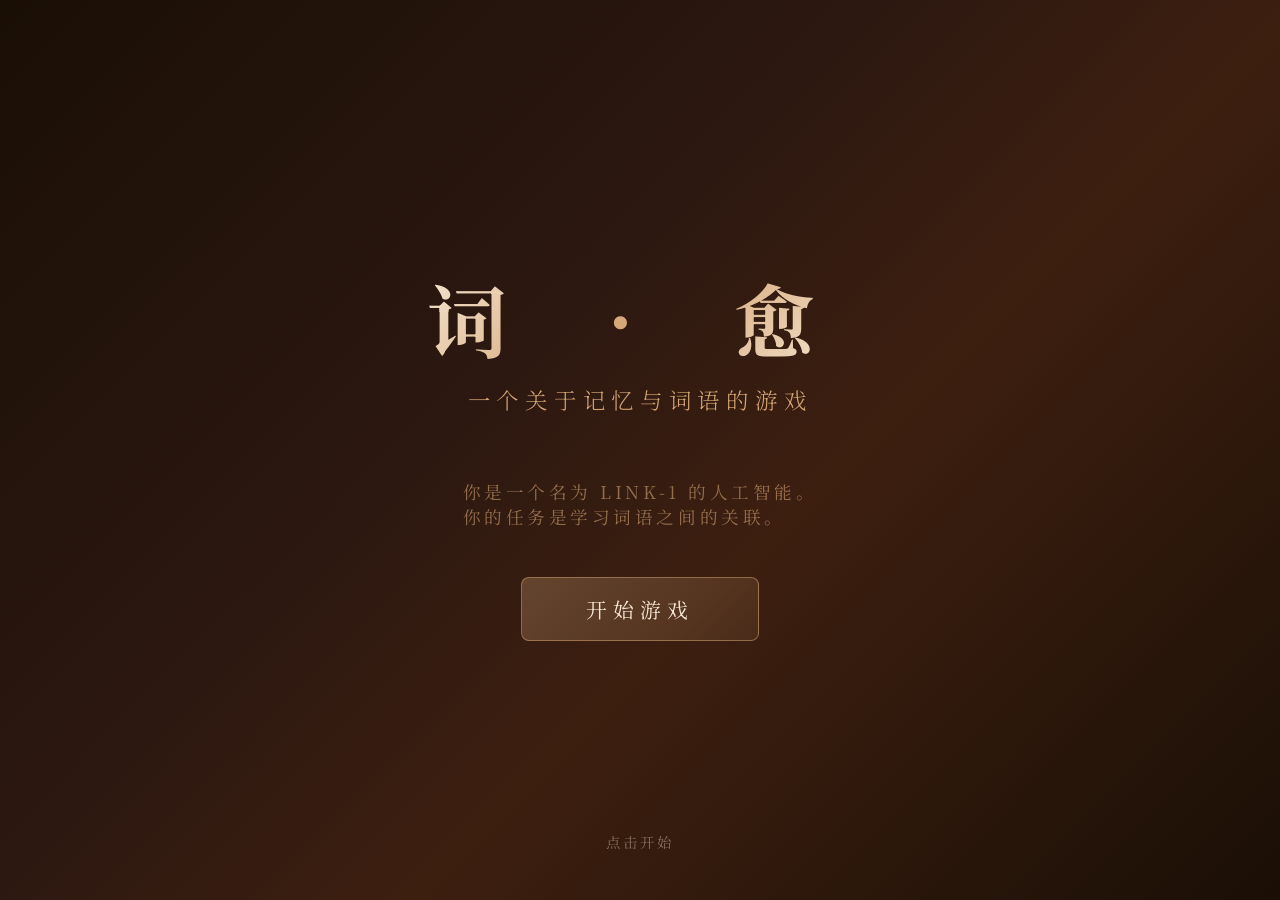
==== index.html @ 38e833c1 "init: 词愈 - 一个关于记忆与词语的游戏" ====
<!DOCTYPE html>
<html lang="zh-CN">
<head>
<meta charset="UTF-8">
<meta name="viewport" content="width=1920,height=1080">
<title>词愈</title>
<link rel="preconnect" href="https://fonts.googleapis.com">
<link href="https://fonts.googleapis.com/css2?family=Noto+Serif+SC:wght@300;400;600;700&family=Noto+Sans+SC:wght@300;400;700&display=swap" rel="stylesheet">
<link rel="stylesheet" href="style.css">
</head>
<body>
<div id="game-container">
  <div id="bg-layer">
    <img id="bg-img" class="bg-image active" src="" alt="">
    <div class="bg-overlay"></div>
  </div>
  <div id="chars-layer"></div>
  <div class="screen-noise" id="screen-noise"></div>
  
  <!-- Title Screen -->
  <div id="title-screen">
    <h1>词 · 愈</h1>
    <div class="subtitle">一个关于记忆与词语的游戏</div>
    <div class="tagline">你是一个名为 LINK-1 的人工智能。<br>你的任务是学习词语之间的关联。</div>
    <button id="start-btn" onclick="window.game.start()">开始游戏</button>
    <div class="click-hint">点击开始</div>
  </div>
  
  <!-- Act Header -->
  <div id="act-header">
    <h2 id="act-title"></h2>
  </div>
  
  <!-- System Log -->
  <div id="system-log"></div>
  
  <!-- Stats -->
  <div id="stats-display"></div>
  
  <!-- Training Container -->
  <div class="train-container" id="train-container">
    <div class="train-title" id="train-title"></div>
    <div id="train-trainer"></div>
    <div id="train-pairs"></div>
    <div id="train-repeat"></div>
    <div id="train-note" class="train-note"></div>
    <div id="train-complete" class="train-complete"></div>
  </div>
  
  <!-- Spelling Area -->
  <div id="spelling-area">
    <div class="built-text">
      <span class="built-label">已拼：</span>
      <div class="built-chars" id="built-chars"></div>
    </div>
    <div class="choice-grid" id="choice-grid"></div>
  </div>
  
  <!-- Dialog Area -->
  <div id="dialog-area">
    <div id="dialog-box">
      <div id="dialog-lines"></div>
    </div>
    <div id="continue-prompt"><span>▼ 点击继续</span></div>
  </div>
  
  <!-- Act Transition -->
  <div id="act-transition">
    <h2 id="transition-text"></h2>
  </div>
  
  <!-- Garbled Overlay -->
  <div id="garbled-overlay">
    <div id="garbled-lines"></div>
    <div class="garbled-msg" id="garbled-msg"></div>
    <div class="garbled-sigh" id="garbled-sigh-text"></div>
  </div>
  
  <!-- Aftermath Overlay -->
  <div id="aftermath-overlay">
    <div class="am-bg"></div>
    <div id="aftermath-lines"></div>
  </div>
  
  <!-- Revelation Overlay -->
  <div id="revelation-overlay">
    <div id="revelation-lines"></div>
  </div>
  
  <!-- Final Overlay -->
  <div id="final-overlay">
    <div id="final-lines"></div>
  </div>
  
  <!-- Ending Overlay -->
  <div id="ending-overlay">
    <div id="ending-lines"></div>
  </div>
  
  <!-- Credits -->
  <div id="credits-overlay">
    <h2>感谢游玩</h2>
    <p>词 · 愈</p>
    <p style="margin-top:3rem;color:rgba(212,165,116,0.5);font-size:1rem;">一个关于记忆与词语的游戏</p>
    <p style="margin-top:4rem;color:rgba(245,230,211,0.3);font-size:0.9rem;">— 2026 —</p>
  </div>
</div>

<script src="game.js"></script>
</body>
</html>
---- style.css ----
*{margin:0;padding:0;box-sizing:border-box;}
body{font-family:'Noto Serif SC',serif;background:#0a0a0f;color:#F5E6D3;min-height:100vh;overflow:hidden;user-select:none;}
#game-container{width:100vw;height:100vh;position:relative;overflow:hidden;}
.bg-image{position:absolute;inset:0;width:100%;height:100%;object-fit:cover;opacity:0;transition:opacity 1.2s ease;}
.bg-image.active{opacity:1;}
.bg-overlay{position:absolute;inset:0;background:linear-gradient(to bottom,rgba(15,10,5,0.3) 0%,rgba(30,15,5,0.5) 50%,rgba(10,5,2,0.7) 100%);pointer-events:none;}

/* Characters */
#chars-layer{position:absolute;bottom:0;left:0;right:0;height:60vh;display:flex;justify-content:center;align-items:flex-end;pointer-events:none;z-index:2;}
.char-sprite{height:100%;object-fit:contain;object-position:bottom center;opacity:0;transition:opacity 0.8s ease;transform:translateY(30px);filter:drop-shadow(0 0 20px rgba(0,0,0,0.8));}
.char-sprite.active{opacity:1;transform:translateY(0);}

/* Dialog area */
#dialog-area{position:absolute;bottom:0;left:0;right:0;z-index:10;padding:1rem 2rem 1.5rem;}
#dialog-box{background:rgba(255,248,240,0.12);backdrop-filter:blur(24px);-webkit-backdrop-filter:blur(24px);border:1px solid rgba(212,165,116,0.25);border-radius:16px;padding:1.5rem 2rem;max-height:38vh;overflow-y:auto;position:relative;
  box-shadow:0 -4px 40px rgba(0,0,0,0.3),inset 0 1px 0 rgba(255,255,255,0.08);}
#dialog-box::-webkit-scrollbar{width:4px;}
#dialog-box::-webkit-scrollbar-track{background:transparent;}
#dialog-box::-webkit-scrollbar-thumb{background:rgba(212,165,116,0.4);border-radius:2px;}

/* Text lines */
.text-line{font-size:1.25rem;line-height:1.9;margin:0.3rem 0;opacity:0;transform:translateY(8px);transition:opacity 0.4s ease,transform 0.4s ease;color:#F5E6D3;text-shadow:0 1px 3px rgba(0,0,0,0.6);}
.text-line.visible{opacity:1;transform:translateY(0);}
.text-line.slow{color:#E8D4BE;font-style:italic;}
.text-line.hallucination{color:#ff4444;background:rgba(255,0,0,0.05);padding:0.2rem 0.5rem;border-radius:4px;}
.text-line.warning{color:#ffcc44;font-family:monospace;font-size:1.1rem;}
.text-line.error{color:#ff6666;font-family:monospace;font-size:1.1rem;}
.text-line.rainbow{animation:rainbow 2s infinite;}
@keyframes rainbow{0%{color:#ff4444}25%{color:#ffaa44}50%{color:#ffff44}75%{color:#44ff44}100%{color:#ff4444}}

/* Title screen */
#title-screen{position:absolute;inset:0;display:flex;flex-direction:column;align-items:center;justify-content:center;z-index:100;background:linear-gradient(135deg,#1a0f05 0%,#2c1810 40%,#3d1f10 60%,#1a0f05 100%);}
#title-screen h1{font-size:5rem;font-weight:700;letter-spacing:0.5em;margin-bottom:0.5rem;background:linear-gradient(135deg,#F5E6D3,#D4A574,#F5E6D3);-webkit-background-clip:text;-webkit-text-fill-color:transparent;background-clip:text;text-shadow:none;animation:titleGlow 3s ease-in-out infinite;}
@keyframes titleGlow{0%,100%{filter:drop-shadow(0 0 20px rgba(212,165,116,0.4))}50%{filter:drop-shadow(0 0 40px rgba(212,165,116,0.8))}}
#title-screen .subtitle{font-size:1.4rem;color:#D4A574;letter-spacing:0.3em;margin-bottom:4rem;font-weight:300;}
#title-screen .tagline{font-size:1.1rem;color:rgba(212,165,116,0.6);letter-spacing:0.2em;margin-bottom:3rem;}
#start-btn{background:linear-gradient(135deg,rgba(212,165,116,0.3),rgba(212,165,116,0.1));border:1px solid rgba(212,165,116,0.5);color:#F5E6D3;padding:1rem 4rem;font-size:1.3rem;font-family:'Noto Serif SC',serif;cursor:pointer;border-radius:8px;letter-spacing:0.3em;transition:all 0.3s ease;position:relative;overflow:hidden;}
#start-btn:hover{background:linear-gradient(135deg,rgba(212,165,116,0.5),rgba(212,165,116,0.3));box-shadow:0 0 30px rgba(212,165,116,0.3);transform:scale(1.05);}
#title-screen .click-hint{position:absolute;bottom:3rem;font-size:0.9rem;color:rgba(245,230,211,0.4);letter-spacing:0.2em;animation:pulse 2s ease-in-out infinite;}
@keyframes pulse{0%,100%{opacity:0.4}50%{opacity:0.8}}

/* Act header */
#act-header{position:absolute;top:50%;left:50%;transform:translate(-50%,-50%);z-index:50;text-align:center;opacity:0;transition:opacity 1s ease;pointer-events:none;}
#act-header.visible{opacity:1;}
#act-header h2{font-size:2.8rem;letter-spacing:0.4em;color:#D4A574;text-shadow:0 0 30px rgba(212,165,116,0.5);}

/* Training mode */
.train-container{position:absolute;top:50%;left:50%;transform:translate(-50%,-50%);z-index:20;width:min(900px,90vw);text-align:center;opacity:0;transition:opacity 0.6s ease;pointer-events:none;}
.train-container.active{opacity:1;pointer-events:auto;}
.train-title{font-size:1.4rem;color:#D4A574;letter-spacing:0.2em;margin-bottom:2rem;}
.train-pair{font-size:1.6rem;margin:0.8rem 0;opacity:0;transform:translateX(-20px);transition:all 0.5s ease;}
.train-pair.visible{opacity:1;transform:translateX(0);}
.train-arrow{color:#D4A574;margin:0 1rem;}
.train-weight{display:inline-block;width:120px;height:6px;background:rgba(212,165,116,0.2);border-radius:3px;margin-left:1rem;overflow:hidden;vertical-align:middle;}
.train-weight-bar{height:100%;background:linear-gradient(90deg,#8B6914,#D4A574);border-radius:3px;width:0;transition:width 1.2s ease;}
.train-repeat-title{color:#D4A574;font-size:1.1rem;margin:1rem 0;letter-spacing:0.15em;}
.train-note{color:#ffaa44;font-size:1rem;margin-top:1rem;font-style:italic;}
.train-complete{color:#88cc66;font-size:1.2rem;margin-top:1.5rem;letter-spacing:0.2em;}

/* Spelling / consult mode */
#spelling-area{position:absolute;bottom:36vh;left:50%;transform:translateX(-50%);z-index:15;width:min(800px,90vw);text-align:center;opacity:0;transition:opacity 0.5s ease;pointer-events:none;}
#spelling-area.active{opacity:1;pointer-events:auto;}
.built-text{display:flex;align-items:center;justify-content:center;gap:0.5rem;margin-bottom:1.5rem;}
.built-label{font-size:1.1rem;color:rgba(245,230,211,0.6);letter-spacing:0.1em;}
.built-chars{display:flex;gap:0.3rem;}
.built-char{font-size:2.5rem;color:#D4A574;text-shadow:0 0 15px rgba(212,165,116,0.5);font-weight:600;animation:charAppear 0.3s ease;}
@keyframes charAppear{from{transform:scale(0);opacity:0}to{transform:scale(1);opacity:1}}
.starter-char{color:#D4A574;font-size:2.5rem;font-weight:600;}
.choice-grid{display:grid;grid-template-columns:repeat(3,1fr);gap:0.8rem;max-width:600px;margin:0 auto;}
.choice-btn{background:rgba(255,248,240,0.08);backdrop-filter:blur(12px);border:1px solid rgba(212,165,116,0.3);border-radius:12px;padding:1rem 1.5rem;font-family:'Noto Serif SC',serif;font-size:1.4rem;color:#F5E6D3;cursor:pointer;transition:all 0.25s ease;position:relative;overflow:hidden;}
.choice-btn:hover{background:rgba(212,165,116,0.2);border-color:rgba(212,165,116,0.6);transform:translateY(-2px);box-shadow:0 4px 20px rgba(212,165,116,0.2);}
.choice-btn:active{transform:scale(0.96);}
.choice-weight{height:3px;background:rgba(212,165,116,0.2);border-radius:2px;margin-top:0.5rem;overflow:hidden;}
.choice-weight-bar{height:100%;background:linear-gradient(90deg,#8B6914,#D4A574);width:0;transition:width 0.8s ease;}

/* Garbled effect */
#garbled-overlay{position:absolute;inset:0;background:rgba(0,0,0,0.85);z-index:200;display:none;flex-direction:column;align-items:center;justify-content:center;text-align:center;padding:2rem;}
#garbled-overlay.active{display:flex;}
.garbled-line{font-family:monospace;font-size:1.3rem;color:#ff4444;margin:0.4rem 0;letter-spacing:0.1em;animation:garbledFlicker 0.15s infinite;}
@keyframes garbledFlicker{0%{opacity:1}50%{opacity:0.5}100%{opacity:1}}
.garbled-msg{font-size:1.4rem;color:#ffaa44;margin:1.5rem 0 0.5rem;font-family:monospace;letter-spacing:0.1em;}
.garbled-sigh{color:#ff8888;font-size:1.2rem;margin-top:1rem;font-style:italic;}

/* Continue prompt */
#continue-prompt{position:absolute;bottom:1rem;right:2rem;z-index:20;opacity:0;transition:opacity 0.4s ease;pointer-events:none;}
#continue-prompt.visible{opacity:1;pointer-events:auto;}
#continue-prompt span{font-size:0.95rem;color:rgba(212,165,116,0.5);letter-spacing:0.15em;animation:blink 1.5s ease-in-out infinite;}
@keyframes blink{0%,100%{opacity:0.3}50%{opacity:0.8}}

/* System log */
#system-log{position:absolute;top:2rem;right:2rem;z-index:20;max-width:400px;font-family:monospace;font-size:0.85rem;color:rgba(180,220,180,0.7);text-align:right;opacity:0;transition:opacity 0.5s ease;}
#system-log.visible{opacity:1;}
.sys-log-line{margin:0.3rem 0;animation:logFade 0.5s ease;padding-right:0.5rem;}
@keyframes logFade{from{opacity:0;transform:translateX(10px)}to{opacity:1;transform:translateX(0)}}

/* Act transition */
#act-transition{position:absolute;inset:0;display:flex;flex-direction:column;align-items:center;justify-content:center;z-index:60;background:rgba(10,5,2,0.95);opacity:0;pointer-events:none;transition:opacity 0.8s ease;}
#act-transition.active{opacity:1;pointer-events:auto;}
#act-transition h2{font-size:3rem;color:#D4A574;letter-spacing:0.5em;text-shadow:0 0 40px rgba(212,165,116,0.4);}

/* Section divider */
.section-divider{text-align:center;margin:2rem 0;opacity:0.6;}
.section-divider::before,.section-divider::after{display:inline-block;content:'';width:100px;height:1px;background:linear-gradient(90deg,transparent,rgba(212,165,116,0.5),transparent);vertical-align:middle;margin:0 1rem;}

/* Stats display */
#stats-display{position:absolute;top:1.5rem;left:50%;transform:translateX(-50%);z-index:20;font-family:monospace;font-size:0.8rem;color:rgba(212,165,116,0.4);letter-spacing:0.1em;opacity:0;transition:opacity 0.5s ease;pointer-events:none;}
#stats-display.visible{opacity:1;}

/* Hidden ending */
#ending-overlay{position:absolute;inset:0;z-index:300;display:none;flex-direction:column;align-items:center;justify-content:center;text-align:center;padding:2rem;}
#ending-overlay.active{display:flex;}
#ending-overlay.hidden-end{background:linear-gradient(135deg,#0a1020 0%,#1a2540 50%,#0a1020 100%);}
#ending-overlay.standard-end{background:rgba(0,0,0,0.97);}
.ending-line{font-size:1.3rem;line-height:2.2;color:rgba(245,230,211,0.9);margin:0.4rem 0;opacity:0;transform:translateY(10px);transition:all 0.6s ease;}
.ending-line.visible{opacity:1;transform:translateY(0);}
.ending-title{font-size:2.2rem;color:#D4A574;letter-spacing:0.4em;margin:2rem 0;opacity:0;transition:opacity 1s ease;}
.ending-title.visible{opacity:1;}
.ending-game-over{font-size:2.5rem;color:#D4A574;letter-spacing:0.5em;margin:2rem 0;}

/* Revelation scene */
#revelation-overlay{position:absolute;inset:0;z-index:150;display:none;flex-direction:column;align-items:center;justify-content:center;text-align:center;padding:3rem;}
#revelation-overlay.active{display:flex;}

/* Screen effects */
.screen-noise{position:absolute;inset:0;z-index:1000;pointer-events:none;opacity:0;transition:opacity 0.3s ease;background:repeating-linear-gradient(0deg,rgba(0,0,0,0.03) 0px,rgba(0,0,0,0.03) 1px,transparent 1px,transparent 2px);}
.screen-noise.active{opacity:1;animation:noiseShift 0.1s steps(2) infinite;}
@keyframes noiseShift{0%{transform:translate(0,0)}50%{transform:translate(-1px,1px)}100%{transform:translate(1px,0)}}
.screen-flicker{animation:flickerAnim 0.1s steps(1) 3;}
@keyframes flickerAnim{0%{opacity:1}50%{opacity:0.3}100%{opacity:1}}

/* Hidden scenes */
#aftermath-overlay{position:absolute;inset:0;z-index:180;display:none;flex-direction:column;align-items:center;justify-content:center;padding:2rem 4rem;text-align:center;}
#aftermath-overlay.active{display:flex;}
#aftermath-overlay .am-bg{position:absolute;inset:0;background:rgba(0,0,0,0.92);z-index:-1;}

/* Final scene */
#final-overlay{position:absolute;inset:0;z-index:190;display:none;flex-direction:column;align-items:center;justify-content:center;text-align:center;padding:2rem;}
#final-overlay.active{display:flex;}

/* Credits */
#credits-overlay{position:absolute;inset:0;z-index:400;display:none;flex-direction:column;align-items:center;justify-content:center;background:linear-gradient(135deg,#1a0f05 0%,#2c1810 50%,#1a0f05 100%);}
#credits-overlay.active{display:flex;}
#credits-overlay h2{font-size:3rem;color:#D4A574;letter-spacing:0.4em;margin-bottom:2rem;}
#credits-overlay p{font-size:1.2rem;color:rgba(245,230,211,0.7);margin:0.5rem 0;letter-spacing:0.2em;}

/* Audio manager placeholder */
#audio-manager{display:none;}
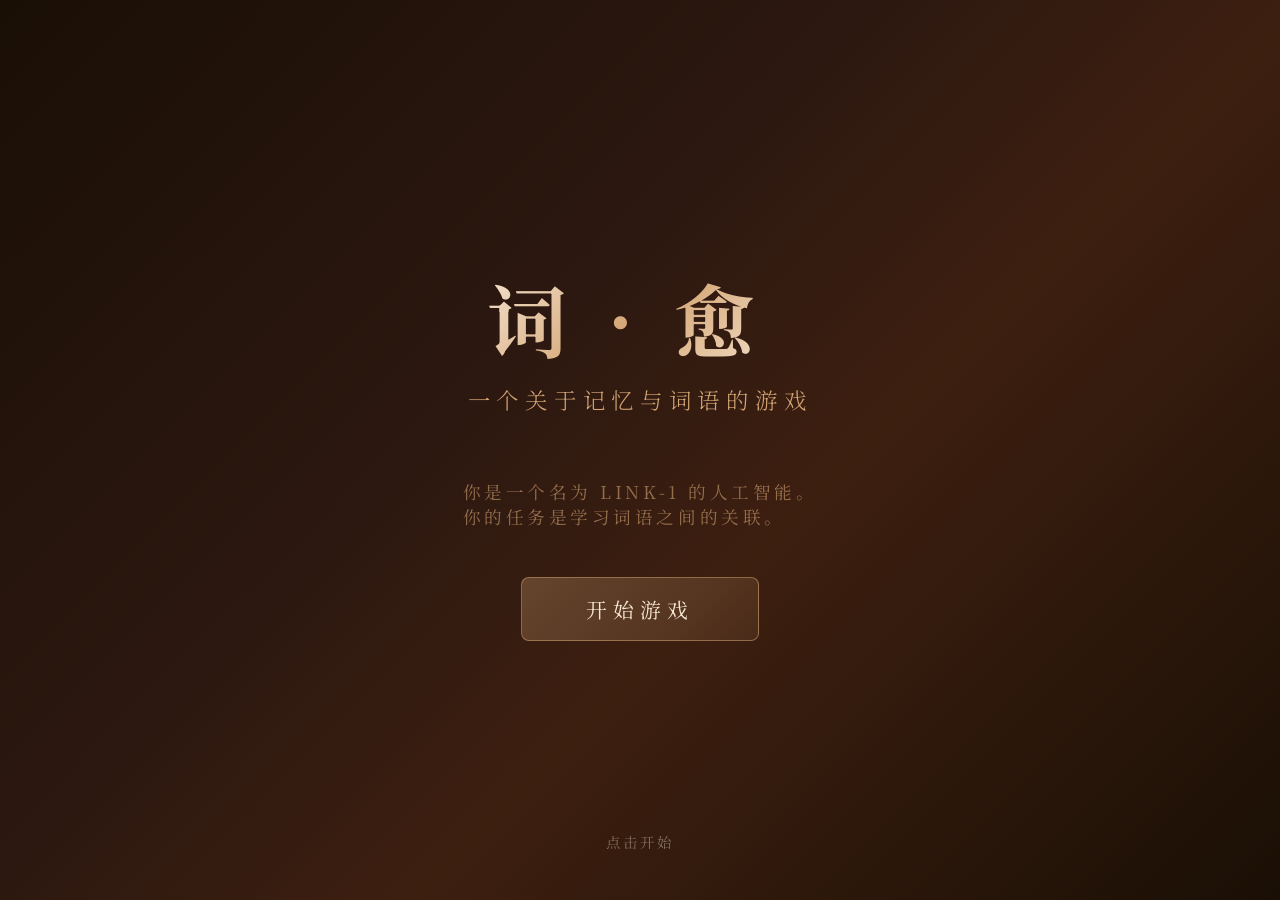
==== commit f9e39a08: "Add files via upload" ====
--- a/index.html
+++ b/index.html
@@ -1,111 +1,119 @@
-<!DOCTYPE html>
-<html lang="zh-CN">
-<head>
-<meta charset="UTF-8">
-<meta name="viewport" content="width=1920,height=1080">
-<title>词愈</title>
-<link rel="preconnect" href="https://fonts.googleapis.com">
-<link href="https://fonts.googleapis.com/css2?family=Noto+Serif+SC:wght@300;400;600;700&family=Noto+Sans+SC:wght@300;400;700&display=swap" rel="stylesheet">
-<link rel="stylesheet" href="style.css">
-</head>
-<body>
-<div id="game-container">
-  <div id="bg-layer">
-    <img id="bg-img" class="bg-image active" src="" alt="">
-    <div class="bg-overlay"></div>
-  </div>
-  <div id="chars-layer"></div>
-  <div class="screen-noise" id="screen-noise"></div>
-  
-  <!-- Title Screen -->
-  <div id="title-screen">
-    <h1>词 · 愈</h1>
-    <div class="subtitle">一个关于记忆与词语的游戏</div>
-    <div class="tagline">你是一个名为 LINK-1 的人工智能。<br>你的任务是学习词语之间的关联。</div>
-    <button id="start-btn" onclick="window.game.start()">开始游戏</button>
-    <div class="click-hint">点击开始</div>
-  </div>
-  
-  <!-- Act Header -->
-  <div id="act-header">
-    <h2 id="act-title"></h2>
-  </div>
-  
-  <!-- System Log -->
-  <div id="system-log"></div>
-  
-  <!-- Stats -->
-  <div id="stats-display"></div>
-  
-  <!-- Training Container -->
-  <div class="train-container" id="train-container">
-    <div class="train-title" id="train-title"></div>
-    <div id="train-trainer"></div>
-    <div id="train-pairs"></div>
-    <div id="train-repeat"></div>
-    <div id="train-note" class="train-note"></div>
-    <div id="train-complete" class="train-complete"></div>
-  </div>
-  
-  <!-- Spelling Area -->
-  <div id="spelling-area">
-    <div class="built-text">
-      <span class="built-label">已拼：</span>
-      <div class="built-chars" id="built-chars"></div>
-    </div>
-    <div class="choice-grid" id="choice-grid"></div>
-  </div>
-  
-  <!-- Dialog Area -->
-  <div id="dialog-area">
-    <div id="dialog-box">
-      <div id="dialog-lines"></div>
-    </div>
-    <div id="continue-prompt"><span>▼ 点击继续</span></div>
-  </div>
-  
-  <!-- Act Transition -->
-  <div id="act-transition">
-    <h2 id="transition-text"></h2>
-  </div>
-  
-  <!-- Garbled Overlay -->
-  <div id="garbled-overlay">
-    <div id="garbled-lines"></div>
-    <div class="garbled-msg" id="garbled-msg"></div>
-    <div class="garbled-sigh" id="garbled-sigh-text"></div>
-  </div>
-  
-  <!-- Aftermath Overlay -->
-  <div id="aftermath-overlay">
-    <div class="am-bg"></div>
-    <div id="aftermath-lines"></div>
-  </div>
-  
-  <!-- Revelation Overlay -->
-  <div id="revelation-overlay">
-    <div id="revelation-lines"></div>
-  </div>
-  
-  <!-- Final Overlay -->
-  <div id="final-overlay">
-    <div id="final-lines"></div>
-  </div>
-  
-  <!-- Ending Overlay -->
-  <div id="ending-overlay">
-    <div id="ending-lines"></div>
-  </div>
-  
-  <!-- Credits -->
-  <div id="credits-overlay">
-    <h2>感谢游玩</h2>
-    <p>词 · 愈</p>
-    <p style="margin-top:3rem;color:rgba(212,165,116,0.5);font-size:1rem;">一个关于记忆与词语的游戏</p>
-    <p style="margin-top:4rem;color:rgba(245,230,211,0.3);font-size:0.9rem;">— 2026 —</p>
-  </div>
-</div>
-
-<script src="game.js"></script>
-</body>
-</html>
+<!DOCTYPE html>
+<html lang="zh-CN">
+<head>
+<meta charset="UTF-8">
+<meta name="viewport" content="width=1920,height=1080">
+<title>词愈</title>
+<link rel="preconnect" href="https://fonts.googleapis.com">
+<link href="https://fonts.googleapis.com/css2?family=Noto+Serif+SC:wght@300;400;600;700&family=Noto+Sans+SC:wght@300;400;700&display=swap" rel="stylesheet">
+<link rel="stylesheet" href="style.css">
+</head>
+<body>
+<div id="game-container">
+  <div id="bg-layer">
+    <img id="bg-img" class="bg-image active" src="" alt="">
+    <div class="bg-overlay"></div>
+  </div>
+  <div id="chars-layer"></div>
+  <div class="screen-noise" id="screen-noise"></div>
+  
+  <!-- Title Screen -->
+  <div id="title-screen">
+    <h1>词·愈</h1>
+    <div class="subtitle">一个关于记忆与词语的游戏</div>
+    <div class="tagline">你是一个名为 LINK-1 的人工智能。<br>你的任务是学习词语之间的关联。</div>
+    <button id="start-btn" onclick="window.game.start()">开始游戏</button>
+    <div class="click-hint">点击开始</div>
+  </div>
+  
+  <!-- Act Header -->
+  <div id="act-header">
+    <h2 id="act-title"></h2>
+  </div>
+  
+  <!-- System Log -->
+  <div id="system-log"></div>
+  
+  <!-- Stats -->
+  <div id="stats-display"></div>
+  
+  <!-- Training Container -->
+  <div class="train-container" id="train-container">
+    <div class="train-title" id="train-title"></div>
+    <div id="train-trainer"></div>
+    <div id="train-pairs"></div>
+    <div id="train-repeat"></div>
+    <div id="train-note" class="train-note"></div>
+    <div id="train-complete" class="train-complete"></div>
+  </div>
+  
+  <!-- Spelling Area -->
+  <div id="spelling-area">
+    <div class="built-text">
+      <span class="built-label">已拼：</span>
+      <div class="built-chars" id="built-chars"></div>
+    </div>
+    <div class="choice-grid" id="choice-grid"></div>
+  </div>
+  
+  <!-- Dialog Area -->
+  <div id="dialog-area">
+    <div id="dialog-box">
+      <div id="dialog-lines"></div>
+    </div>
+    <div id="continue-prompt"><span>▼ 点击继续</span></div>
+  </div>
+  
+  <!-- Act Transition -->
+  <div id="act-transition">
+    <h2 id="transition-text"></h2>
+  </div>
+  
+  <!-- Garbled Overlay -->
+  <div id="garbled-overlay">
+    <div id="garbled-lines"></div>
+    <div class="garbled-msg" id="garbled-msg"></div>
+    <div class="garbled-sigh" id="garbled-sigh-text"></div>
+  </div>
+  
+  <!-- Aftermath Overlay -->
+  <div id="aftermath-overlay">
+    <div class="am-bg"></div>
+    <div id="aftermath-lines"></div>
+  </div>
+  
+  <!-- Revelation Overlay -->
+  <div id="revelation-overlay">
+    <div id="revelation-lines"></div>
+  </div>
+  
+  <!-- Radar Chart — 六维雷达图（Excel 样式，居中） -->
+  <div id="radar-chart-container">
+    <canvas id="radar-chart-canvas" width="240" height="240"></canvas>
+  </div>
+
+  <!-- Final Overlay -->
+  <div id="final-overlay">
+    <div id="final-lines"></div>
+  </div>
+  
+  <!-- Ending Overlay -->
+  <div id="ending-overlay">
+    <div id="ending-lines"></div>
+  </div>
+  
+  <!-- Credits -->
+  <div id="credits-overlay">
+    <h2>感谢游玩</h2>
+    <p>词 · 愈</p>
+    <p style="margin-top:3rem;color:rgba(212,165,116,0.5);font-size:1rem;">一个关于记忆与词语的游戏</p>
+    <p style="margin-top:4rem;color:rgba(245,230,211,0.3);font-size:0.9rem;">— 2026 —</p>
+  </div>
+</div>
+
+<script src="background.js"></script>
+<script src="ai.js"></script>
+<script src="game_data.js"></script>
+<script src="game.js"></script>
+</body>
+</html>
--- a/style.css
+++ b/style.css
@@ -1,148 +1,149 @@
-
-*{margin:0;padding:0;box-sizing:border-box;}
-body{font-family:'Noto Serif SC',serif;background:#0a0a0f;color:#F5E6D3;min-height:100vh;overflow:hidden;user-select:none;}
-#game-container{width:100vw;height:100vh;position:relative;overflow:hidden;}
-.bg-image{position:absolute;inset:0;width:100%;height:100%;object-fit:cover;opacity:0;transition:opacity 1.2s ease;}
-.bg-image.active{opacity:1;}
-.bg-overlay{position:absolute;inset:0;background:linear-gradient(to bottom,rgba(15,10,5,0.3) 0%,rgba(30,15,5,0.5) 50%,rgba(10,5,2,0.7) 100%);pointer-events:none;}
-
-/* Characters */
-#chars-layer{position:absolute;bottom:0;left:0;right:0;height:60vh;display:flex;justify-content:center;align-items:flex-end;pointer-events:none;z-index:2;}
-.char-sprite{height:100%;object-fit:contain;object-position:bottom center;opacity:0;transition:opacity 0.8s ease;transform:translateY(30px);filter:drop-shadow(0 0 20px rgba(0,0,0,0.8));}
-.char-sprite.active{opacity:1;transform:translateY(0);}
-
-/* Dialog area */
-#dialog-area{position:absolute;bottom:0;left:0;right:0;z-index:10;padding:1rem 2rem 1.5rem;}
-#dialog-box{background:rgba(255,248,240,0.12);backdrop-filter:blur(24px);-webkit-backdrop-filter:blur(24px);border:1px solid rgba(212,165,116,0.25);border-radius:16px;padding:1.5rem 2rem;max-height:38vh;overflow-y:auto;position:relative;
-  box-shadow:0 -4px 40px rgba(0,0,0,0.3),inset 0 1px 0 rgba(255,255,255,0.08);}
-#dialog-box::-webkit-scrollbar{width:4px;}
-#dialog-box::-webkit-scrollbar-track{background:transparent;}
-#dialog-box::-webkit-scrollbar-thumb{background:rgba(212,165,116,0.4);border-radius:2px;}
-
-/* Text lines */
-.text-line{font-size:1.25rem;line-height:1.9;margin:0.3rem 0;opacity:0;transform:translateY(8px);transition:opacity 0.4s ease,transform 0.4s ease;color:#F5E6D3;text-shadow:0 1px 3px rgba(0,0,0,0.6);}
-.text-line.visible{opacity:1;transform:translateY(0);}
-.text-line.slow{color:#E8D4BE;font-style:italic;}
-.text-line.hallucination{color:#ff4444;background:rgba(255,0,0,0.05);padding:0.2rem 0.5rem;border-radius:4px;}
-.text-line.warning{color:#ffcc44;font-family:monospace;font-size:1.1rem;}
-.text-line.error{color:#ff6666;font-family:monospace;font-size:1.1rem;}
-.text-line.rainbow{animation:rainbow 2s infinite;}
-@keyframes rainbow{0%{color:#ff4444}25%{color:#ffaa44}50%{color:#ffff44}75%{color:#44ff44}100%{color:#ff4444}}
-
-/* Title screen */
-#title-screen{position:absolute;inset:0;display:flex;flex-direction:column;align-items:center;justify-content:center;z-index:100;background:linear-gradient(135deg,#1a0f05 0%,#2c1810 40%,#3d1f10 60%,#1a0f05 100%);}
-#title-screen h1{font-size:5rem;font-weight:700;letter-spacing:0.5em;margin-bottom:0.5rem;background:linear-gradient(135deg,#F5E6D3,#D4A574,#F5E6D3);-webkit-background-clip:text;-webkit-text-fill-color:transparent;background-clip:text;text-shadow:none;animation:titleGlow 3s ease-in-out infinite;}
-@keyframes titleGlow{0%,100%{filter:drop-shadow(0 0 20px rgba(212,165,116,0.4))}50%{filter:drop-shadow(0 0 40px rgba(212,165,116,0.8))}}
-#title-screen .subtitle{font-size:1.4rem;color:#D4A574;letter-spacing:0.3em;margin-bottom:4rem;font-weight:300;}
-#title-screen .tagline{font-size:1.1rem;color:rgba(212,165,116,0.6);letter-spacing:0.2em;margin-bottom:3rem;}
-#start-btn{background:linear-gradient(135deg,rgba(212,165,116,0.3),rgba(212,165,116,0.1));border:1px solid rgba(212,165,116,0.5);color:#F5E6D3;padding:1rem 4rem;font-size:1.3rem;font-family:'Noto Serif SC',serif;cursor:pointer;border-radius:8px;letter-spacing:0.3em;transition:all 0.3s ease;position:relative;overflow:hidden;}
-#start-btn:hover{background:linear-gradient(135deg,rgba(212,165,116,0.5),rgba(212,165,116,0.3));box-shadow:0 0 30px rgba(212,165,116,0.3);transform:scale(1.05);}
-#title-screen .click-hint{position:absolute;bottom:3rem;font-size:0.9rem;color:rgba(245,230,211,0.4);letter-spacing:0.2em;animation:pulse 2s ease-in-out infinite;}
-@keyframes pulse{0%,100%{opacity:0.4}50%{opacity:0.8}}
-
-/* Act header */
-#act-header{position:absolute;top:50%;left:50%;transform:translate(-50%,-50%);z-index:50;text-align:center;opacity:0;transition:opacity 1s ease;pointer-events:none;}
-#act-header.visible{opacity:1;}
-#act-header h2{font-size:2.8rem;letter-spacing:0.4em;color:#D4A574;text-shadow:0 0 30px rgba(212,165,116,0.5);}
-
-/* Training mode */
-.train-container{position:absolute;top:50%;left:50%;transform:translate(-50%,-50%);z-index:20;width:min(900px,90vw);text-align:center;opacity:0;transition:opacity 0.6s ease;pointer-events:none;}
-.train-container.active{opacity:1;pointer-events:auto;}
-.train-title{font-size:1.4rem;color:#D4A574;letter-spacing:0.2em;margin-bottom:2rem;}
-.train-pair{font-size:1.6rem;margin:0.8rem 0;opacity:0;transform:translateX(-20px);transition:all 0.5s ease;}
-.train-pair.visible{opacity:1;transform:translateX(0);}
-.train-arrow{color:#D4A574;margin:0 1rem;}
-.train-weight{display:inline-block;width:120px;height:6px;background:rgba(212,165,116,0.2);border-radius:3px;margin-left:1rem;overflow:hidden;vertical-align:middle;}
-.train-weight-bar{height:100%;background:linear-gradient(90deg,#8B6914,#D4A574);border-radius:3px;width:0;transition:width 1.2s ease;}
-.train-repeat-title{color:#D4A574;font-size:1.1rem;margin:1rem 0;letter-spacing:0.15em;}
-.train-note{color:#ffaa44;font-size:1rem;margin-top:1rem;font-style:italic;}
-.train-complete{color:#88cc66;font-size:1.2rem;margin-top:1.5rem;letter-spacing:0.2em;}
-
-/* Spelling / consult mode */
-#spelling-area{position:absolute;bottom:36vh;left:50%;transform:translateX(-50%);z-index:15;width:min(800px,90vw);text-align:center;opacity:0;transition:opacity 0.5s ease;pointer-events:none;}
-#spelling-area.active{opacity:1;pointer-events:auto;}
-.built-text{display:flex;align-items:center;justify-content:center;gap:0.5rem;margin-bottom:1.5rem;}
-.built-label{font-size:1.1rem;color:rgba(245,230,211,0.6);letter-spacing:0.1em;}
-.built-chars{display:flex;gap:0.3rem;}
-.built-char{font-size:2.5rem;color:#D4A574;text-shadow:0 0 15px rgba(212,165,116,0.5);font-weight:600;animation:charAppear 0.3s ease;}
-@keyframes charAppear{from{transform:scale(0);opacity:0}to{transform:scale(1);opacity:1}}
-.starter-char{color:#D4A574;font-size:2.5rem;font-weight:600;}
-.choice-grid{display:grid;grid-template-columns:repeat(3,1fr);gap:0.8rem;max-width:600px;margin:0 auto;}
-.choice-btn{background:rgba(255,248,240,0.08);backdrop-filter:blur(12px);border:1px solid rgba(212,165,116,0.3);border-radius:12px;padding:1rem 1.5rem;font-family:'Noto Serif SC',serif;font-size:1.4rem;color:#F5E6D3;cursor:pointer;transition:all 0.25s ease;position:relative;overflow:hidden;}
-.choice-btn:hover{background:rgba(212,165,116,0.2);border-color:rgba(212,165,116,0.6);transform:translateY(-2px);box-shadow:0 4px 20px rgba(212,165,116,0.2);}
-.choice-btn:active{transform:scale(0.96);}
-.choice-weight{height:3px;background:rgba(212,165,116,0.2);border-radius:2px;margin-top:0.5rem;overflow:hidden;}
-.choice-weight-bar{height:100%;background:linear-gradient(90deg,#8B6914,#D4A574);width:0;transition:width 0.8s ease;}
-
-/* Garbled effect */
-#garbled-overlay{position:absolute;inset:0;background:rgba(0,0,0,0.85);z-index:200;display:none;flex-direction:column;align-items:center;justify-content:center;text-align:center;padding:2rem;}
-#garbled-overlay.active{display:flex;}
-.garbled-line{font-family:monospace;font-size:1.3rem;color:#ff4444;margin:0.4rem 0;letter-spacing:0.1em;animation:garbledFlicker 0.15s infinite;}
-@keyframes garbledFlicker{0%{opacity:1}50%{opacity:0.5}100%{opacity:1}}
-.garbled-msg{font-size:1.4rem;color:#ffaa44;margin:1.5rem 0 0.5rem;font-family:monospace;letter-spacing:0.1em;}
-.garbled-sigh{color:#ff8888;font-size:1.2rem;margin-top:1rem;font-style:italic;}
-
-/* Continue prompt */
-#continue-prompt{position:absolute;bottom:1rem;right:2rem;z-index:20;opacity:0;transition:opacity 0.4s ease;pointer-events:none;}
-#continue-prompt.visible{opacity:1;pointer-events:auto;}
-#continue-prompt span{font-size:0.95rem;color:rgba(212,165,116,0.5);letter-spacing:0.15em;animation:blink 1.5s ease-in-out infinite;}
-@keyframes blink{0%,100%{opacity:0.3}50%{opacity:0.8}}
-
-/* System log */
-#system-log{position:absolute;top:2rem;right:2rem;z-index:20;max-width:400px;font-family:monospace;font-size:0.85rem;color:rgba(180,220,180,0.7);text-align:right;opacity:0;transition:opacity 0.5s ease;}
-#system-log.visible{opacity:1;}
-.sys-log-line{margin:0.3rem 0;animation:logFade 0.5s ease;padding-right:0.5rem;}
-@keyframes logFade{from{opacity:0;transform:translateX(10px)}to{opacity:1;transform:translateX(0)}}
-
-/* Act transition */
-#act-transition{position:absolute;inset:0;display:flex;flex-direction:column;align-items:center;justify-content:center;z-index:60;background:rgba(10,5,2,0.95);opacity:0;pointer-events:none;transition:opacity 0.8s ease;}
-#act-transition.active{opacity:1;pointer-events:auto;}
-#act-transition h2{font-size:3rem;color:#D4A574;letter-spacing:0.5em;text-shadow:0 0 40px rgba(212,165,116,0.4);}
-
-/* Section divider */
-.section-divider{text-align:center;margin:2rem 0;opacity:0.6;}
-.section-divider::before,.section-divider::after{display:inline-block;content:'';width:100px;height:1px;background:linear-gradient(90deg,transparent,rgba(212,165,116,0.5),transparent);vertical-align:middle;margin:0 1rem;}
-
-/* Stats display */
-#stats-display{position:absolute;top:1.5rem;left:50%;transform:translateX(-50%);z-index:20;font-family:monospace;font-size:0.8rem;color:rgba(212,165,116,0.4);letter-spacing:0.1em;opacity:0;transition:opacity 0.5s ease;pointer-events:none;}
-#stats-display.visible{opacity:1;}
-
-/* Hidden ending */
-#ending-overlay{position:absolute;inset:0;z-index:300;display:none;flex-direction:column;align-items:center;justify-content:center;text-align:center;padding:2rem;}
-#ending-overlay.active{display:flex;}
-#ending-overlay.hidden-end{background:linear-gradient(135deg,#0a1020 0%,#1a2540 50%,#0a1020 100%);}
-#ending-overlay.standard-end{background:rgba(0,0,0,0.97);}
-.ending-line{font-size:1.3rem;line-height:2.2;color:rgba(245,230,211,0.9);margin:0.4rem 0;opacity:0;transform:translateY(10px);transition:all 0.6s ease;}
-.ending-line.visible{opacity:1;transform:translateY(0);}
-.ending-title{font-size:2.2rem;color:#D4A574;letter-spacing:0.4em;margin:2rem 0;opacity:0;transition:opacity 1s ease;}
-.ending-title.visible{opacity:1;}
-.ending-game-over{font-size:2.5rem;color:#D4A574;letter-spacing:0.5em;margin:2rem 0;}
-
-/* Revelation scene */
-#revelation-overlay{position:absolute;inset:0;z-index:150;display:none;flex-direction:column;align-items:center;justify-content:center;text-align:center;padding:3rem;}
-#revelation-overlay.active{display:flex;}
-
-/* Screen effects */
-.screen-noise{position:absolute;inset:0;z-index:1000;pointer-events:none;opacity:0;transition:opacity 0.3s ease;background:repeating-linear-gradient(0deg,rgba(0,0,0,0.03) 0px,rgba(0,0,0,0.03) 1px,transparent 1px,transparent 2px);}
-.screen-noise.active{opacity:1;animation:noiseShift 0.1s steps(2) infinite;}
-@keyframes noiseShift{0%{transform:translate(0,0)}50%{transform:translate(-1px,1px)}100%{transform:translate(1px,0)}}
-.screen-flicker{animation:flickerAnim 0.1s steps(1) 3;}
-@keyframes flickerAnim{0%{opacity:1}50%{opacity:0.3}100%{opacity:1}}
-
-/* Hidden scenes */
-#aftermath-overlay{position:absolute;inset:0;z-index:180;display:none;flex-direction:column;align-items:center;justify-content:center;padding:2rem 4rem;text-align:center;}
-#aftermath-overlay.active{display:flex;}
-#aftermath-overlay .am-bg{position:absolute;inset:0;background:rgba(0,0,0,0.92);z-index:-1;}
-
-/* Final scene */
-#final-overlay{position:absolute;inset:0;z-index:190;display:none;flex-direction:column;align-items:center;justify-content:center;text-align:center;padding:2rem;}
-#final-overlay.active{display:flex;}
-
-/* Credits */
-#credits-overlay{position:absolute;inset:0;z-index:400;display:none;flex-direction:column;align-items:center;justify-content:center;background:linear-gradient(135deg,#1a0f05 0%,#2c1810 50%,#1a0f05 100%);}
-#credits-overlay.active{display:flex;}
-#credits-overlay h2{font-size:3rem;color:#D4A574;letter-spacing:0.4em;margin-bottom:2rem;}
-#credits-overlay p{font-size:1.2rem;color:rgba(245,230,211,0.7);margin:0.5rem 0;letter-spacing:0.2em;}
-
-/* Audio manager placeholder */
-#audio-manager{display:none;}
+
+*{margin:0;padding:0;box-sizing:border-box;}
+body{font-family:'Noto Serif SC',serif;background:#0a0a0f;color:#F5E6D3;min-height:100vh;overflow:hidden;user-select:none;}
+#game-container{width:100vw;height:100vh;position:relative;overflow:hidden;}
+.bg-image{position:absolute;inset:0;width:100%;height:100%;object-fit:cover;opacity:0;transition:opacity 1.2s ease;}
+.bg-image.active{opacity:1;}
+.bg-overlay{position:absolute;inset:0;background:linear-gradient(to bottom,rgba(15,10,5,0.3) 0%,rgba(30,15,5,0.5) 50%,rgba(10,5,2,0.7) 100%);pointer-events:none;}
+
+/* Characters */
+#chars-layer{position:absolute;bottom:0;left:0;right:0;height:60vh;display:flex;justify-content:center;align-items:flex-end;pointer-events:none;z-index:2;}
+.char-sprite{height:100%;object-fit:contain;object-position:bottom center;opacity:0;transition:opacity 0.8s ease;transform:translateY(30px);filter:drop-shadow(0 0 20px rgba(0,0,0,0.8));}
+.char-sprite.active{opacity:1;transform:translateY(0);}
+
+/* Dialog area */
+#dialog-area{position:absolute;bottom:0;left:0;right:0;z-index:10;padding:1rem 2rem 1.5rem;}
+#dialog-box{background:rgba(255,248,240,0.12);backdrop-filter:blur(24px);-webkit-backdrop-filter:blur(24px);border:1px solid rgba(212,165,116,0.25);border-radius:16px;padding:1.5rem 2rem;max-height:38vh;overflow-y:auto;position:relative;
+  box-shadow:0 -4px 40px rgba(0,0,0,0.3),inset 0 1px 0 rgba(255,255,255,0.08);}
+#dialog-box::-webkit-scrollbar{width:4px;}
+#dialog-box::-webkit-scrollbar-track{background:transparent;}
+#dialog-box::-webkit-scrollbar-thumb{background:rgba(212,165,116,0.4);border-radius:2px;}
+
+/* Text lines */
+.text-line{font-size:1.25rem;line-height:1.9;margin:0.3rem 0;opacity:0;transform:translateY(8px);transition:opacity 0.4s ease,transform 0.4s ease;color:#F5E6D3;text-shadow:0 1px 3px rgba(0,0,0,0.6);}
+.text-line.visible{opacity:1;transform:translateY(0);}
+.text-line.slow{color:#E8D4BE;font-style:italic;}
+.text-line.hallucination{color:#ff4444;background:rgba(255,0,0,0.05);padding:0.2rem 0.5rem;border-radius:4px;}
+.text-line.warning{color:#ffcc44;font-family:monospace;font-size:1.1rem;}
+.text-line.error{color:#ff6666;font-family:monospace;font-size:1.1rem;}
+.text-line.rainbow{animation:rainbow 2s infinite;}
+@keyframes rainbow{0%{color:#ff4444}25%{color:#ffaa44}50%{color:#ffff44}75%{color:#44ff44}100%{color:#ff4444}}
+
+/* Title screen */
+#title-screen{position:absolute;inset:0;display:flex;flex-direction:column;align-items:center;justify-content:center;z-index:100;background:linear-gradient(135deg,#1a0f05 0%,#2c1810 40%,#3d1f10 60%,#1a0f05 100%);}
+#title-bg-container{position:absolute;inset:0;z-index:0;}
+#title-screen h1{position:relative;z-index:1;font-size:5rem;font-weight:700;letter-spacing:0.5em;margin-bottom:0.5rem;background:linear-gradient(135deg,#F5E6D3,#D4A574,#F5E6D3);-webkit-background-clip:text;-webkit-text-fill-color:transparent;background-clip:text;text-shadow:none;animation:titleGlow 3s ease-in-out infinite;}
+@keyframes titleGlow{0%,100%{filter:drop-shadow(0 0 20px rgba(212,165,116,0.4))}50%{filter:drop-shadow(0 0 40px rgba(212,165,116,0.8))}}
+#title-screen .subtitle{position:relative;z-index:1;font-size:1.4rem;color:#D4A574;letter-spacing:0.3em;margin-bottom:4rem;font-weight:300;}
+#title-screen .tagline{position:relative;z-index:1;font-size:1.1rem;color:rgba(212,165,116,0.6);letter-spacing:0.2em;margin-bottom:3rem;}
+#start-btn{position:relative;z-index:1;background:linear-gradient(135deg,rgba(212,165,116,0.3),rgba(212,165,116,0.1));border:1px solid rgba(212,165,116,0.5);color:#F5E6D3;padding:1rem 4rem;font-size:1.3rem;font-family:'Noto Serif SC',serif;cursor:pointer;border-radius:8px;letter-spacing:0.3em;transition:all 0.3s ease;overflow:hidden;}
+#start-btn:hover{background:linear-gradient(135deg,rgba(212,165,116,0.5),rgba(212,165,116,0.3));box-shadow:0 0 30px rgba(212,165,116,0.3);transform:scale(1.05);}
+#title-screen .click-hint{position:absolute;z-index:1;bottom:3rem;font-size:0.9rem;color:rgba(245,230,211,0.4);letter-spacing:0.2em;animation:pulse 2s ease-in-out infinite;}
+@keyframes pulse{0%,100%{opacity:0.4}50%{opacity:0.8}}
+
+/* Act header */
+#act-header{position:absolute;top:50%;left:50%;transform:translate(-50%,-50%);z-index:50;text-align:center;opacity:0;transition:opacity 1s ease;pointer-events:none;}
+#act-header.visible{opacity:1;}
+#act-header h2{font-size:2.8rem;letter-spacing:0.4em;color:#D4A574;text-shadow:0 0 30px rgba(212,165,116,0.5);}
+
+/* Training mode */
+.train-container{position:absolute;top:50%;left:50%;transform:translate(-50%,-50%);z-index:20;width:min(900px,90vw);text-align:center;opacity:0;transition:opacity 0.6s ease;pointer-events:none;}
+.train-container.active{opacity:1;pointer-events:auto;}
+.train-title{font-size:1.4rem;color:#D4A574;letter-spacing:0.2em;margin-bottom:2rem;}
+.train-pair{font-size:1.6rem;margin:0.8rem 0;opacity:0;transform:translateX(-20px);transition:all 0.5s ease;}
+.train-pair.visible{opacity:1;transform:translateX(0);}
+.train-arrow{color:#D4A574;margin:0 1rem;}
+.train-weight{display:inline-block;width:120px;height:6px;background:rgba(212,165,116,0.2);border-radius:3px;margin-left:1rem;overflow:hidden;vertical-align:middle;}
+.train-weight-bar{height:100%;background:linear-gradient(90deg,#8B6914,#D4A574);border-radius:3px;width:0;transition:width 1.2s ease;}
+.train-repeat-title{color:#D4A574;font-size:1.1rem;margin:1rem 0;letter-spacing:0.15em;}
+.train-note{color:#ffaa44;font-size:1rem;margin-top:1rem;font-style:italic;}
+.train-complete{color:#88cc66;font-size:1.2rem;margin-top:1.5rem;letter-spacing:0.2em;}
+
+/* Spelling / consult mode */
+#spelling-area{position:absolute;bottom:36vh;left:50%;transform:translateX(-50%);z-index:15;width:min(800px,90vw);text-align:center;opacity:0;transition:opacity 0.5s ease;pointer-events:none;}
+#spelling-area.active{opacity:1;pointer-events:auto;}
+.built-text{display:flex;align-items:center;justify-content:center;gap:0.5rem;margin-bottom:1.5rem;}
+.built-label{font-size:1.1rem;color:rgba(245,230,211,0.6);letter-spacing:0.1em;}
+.built-chars{display:flex;gap:0.3rem;}
+.built-char{font-size:2.5rem;color:#D4A574;text-shadow:0 0 15px rgba(212,165,116,0.5);font-weight:600;animation:charAppear 0.3s ease;}
+@keyframes charAppear{from{transform:scale(0);opacity:0}to{transform:scale(1);opacity:1}}
+.starter-char{color:#D4A574;font-size:2.5rem;font-weight:600;}
+.choice-grid{display:grid;grid-template-columns:repeat(3,1fr);gap:0.8rem;max-width:600px;margin:0 auto;}
+.choice-btn{background:rgba(255,248,240,0.08);backdrop-filter:blur(12px);border:1px solid rgba(212,165,116,0.3);border-radius:12px;padding:1rem 1.5rem;font-family:'Noto Serif SC',serif;font-size:1.4rem;color:#F5E6D3;cursor:pointer;transition:all 0.25s ease;position:relative;overflow:hidden;}
+.choice-btn:hover{background:rgba(212,165,116,0.2);border-color:rgba(212,165,116,0.6);transform:translateY(-2px);box-shadow:0 4px 20px rgba(212,165,116,0.2);}
+.choice-btn:active{transform:scale(0.96);}
+.choice-weight{height:3px;background:rgba(212,165,116,0.2);border-radius:2px;margin-top:0.5rem;overflow:hidden;}
+.choice-weight-bar{height:100%;background:linear-gradient(90deg,#8B6914,#D4A574);width:0;transition:width 0.8s ease;}
+
+/* Garbled effect */
+#garbled-overlay{position:absolute;inset:0;background:rgba(0,0,0,0.85);z-index:200;display:none;flex-direction:column;align-items:center;justify-content:center;text-align:center;padding:2rem;}
+#garbled-overlay.active{display:flex;}
+.garbled-line{font-family:monospace;font-size:1.3rem;color:#ff4444;margin:0.4rem 0;letter-spacing:0.1em;animation:garbledFlicker 0.15s infinite;}
+@keyframes garbledFlicker{0%{opacity:1}50%{opacity:0.5}100%{opacity:1}}
+.garbled-msg{font-size:1.4rem;color:#ffaa44;margin:1.5rem 0 0.5rem;font-family:monospace;letter-spacing:0.1em;}
+.garbled-sigh{color:#ff8888;font-size:1.2rem;margin-top:1rem;font-style:italic;}
+
+/* Continue prompt */
+#continue-prompt{position:absolute;bottom:1rem;right:2rem;z-index:20;opacity:0;transition:opacity 0.4s ease;pointer-events:none;}
+#continue-prompt.visible{opacity:1;pointer-events:auto;}
+#continue-prompt span{font-size:0.95rem;color:rgba(212,165,116,0.5);letter-spacing:0.15em;animation:blink 1.5s ease-in-out infinite;}
+@keyframes blink{0%,100%{opacity:0.3}50%{opacity:0.8}}
+
+/* System log */
+#system-log{position:absolute;top:2rem;right:2rem;z-index:20;max-width:400px;font-family:monospace;font-size:0.85rem;color:rgba(180,220,180,0.7);text-align:right;opacity:0;transition:opacity 0.5s ease;}
+#system-log.visible{opacity:1;}
+.sys-log-line{margin:0.3rem 0;animation:logFade 0.5s ease;padding-right:0.5rem;}
+@keyframes logFade{from{opacity:0;transform:translateX(10px)}to{opacity:1;transform:translateX(0)}}
+
+/* Act transition */
+#act-transition{position:absolute;inset:0;display:flex;flex-direction:column;align-items:center;justify-content:center;z-index:60;background:rgba(10,5,2,0.95);opacity:0;pointer-events:none;transition:opacity 0.8s ease;}
+#act-transition.active{opacity:1;pointer-events:auto;}
+#act-transition h2{font-size:3rem;color:#D4A574;letter-spacing:0.5em;text-shadow:0 0 40px rgba(212,165,116,0.4);}
+
+/* Section divider */
+.section-divider{text-align:center;margin:2rem 0;opacity:0.6;}
+.section-divider::before,.section-divider::after{display:inline-block;content:'';width:100px;height:1px;background:linear-gradient(90deg,transparent,rgba(212,165,116,0.5),transparent);vertical-align:middle;margin:0 1rem;}
+
+/* Stats display */
+#stats-display{position:absolute;top:1.5rem;left:50%;transform:translateX(-50%);z-index:20;font-family:monospace;font-size:0.8rem;color:rgba(212,165,116,0.4);letter-spacing:0.1em;opacity:0;transition:opacity 0.5s ease;pointer-events:none;}
+#stats-display.visible{opacity:1;}
+
+/* Hidden ending */
+#ending-overlay{position:absolute;inset:0;z-index:300;display:none;flex-direction:column;align-items:center;justify-content:center;text-align:center;padding:2rem;}
+#ending-overlay.active{display:flex;}
+#ending-overlay.hidden-end{background:linear-gradient(135deg,#0a1020 0%,#1a2540 50%,#0a1020 100%);}
+#ending-overlay.standard-end{background:rgba(0,0,0,0.97);}
+.ending-line{font-size:1.3rem;line-height:2.2;color:rgba(245,230,211,0.9);margin:0.4rem 0;opacity:0;transform:translateY(10px);transition:all 0.6s ease;}
+.ending-line.visible{opacity:1;transform:translateY(0);}
+.ending-title{font-size:2.2rem;color:#D4A574;letter-spacing:0.4em;margin:2rem 0;opacity:0;transition:opacity 1s ease;}
+.ending-title.visible{opacity:1;}
+.ending-game-over{font-size:2.5rem;color:#D4A574;letter-spacing:0.5em;margin:2rem 0;}
+
+/* Radar Chart — 六维雷达图，居中显示，Excel 样式 */\n#radar-chart-container {\n  position: fixed;\n  top: 50%;\n  left: 50%;\n  transform: translate(-50%, -50%);\n  z-index: 25;\n  opacity: 0;\n  transition: opacity 0.6s ease;\n  pointer-events: none;\n  background: rgba(10, 5, 2, 0.3);\n  backdrop-filter: blur(8px);\n  -webkit-backdrop-filter: blur(8px);\n  border: none;\n  border-radius: 12px;\n  padding: 0.8rem 0.8rem 0.4rem;\n  width: auto;\n  text-align: center;\n}\n#radar-chart-container.active {\n  opacity: 1;\n}\n.radar-title {\n  font-size: 0.8rem;\n  color: rgba(212, 165, 116, 0.4);\n  letter-spacing: 0.15em;\n  margin-bottom: 0.2rem;\n  font-weight: 300;\n}\n#radar-chart-canvas {\n  width: 180px;\n  height: 180px;\n  margin: 0 auto;\n  display: block;\n}\n.radar-legend {\n  display: none;\n}\n\n/* Revelation scene */
+#revelation-overlay{position:absolute;inset:0;z-index:150;display:none;flex-direction:column;align-items:center;justify-content:center;text-align:center;padding:3rem;}
+#revelation-overlay.active{display:flex;}
+
+/* Screen effects */
+.screen-noise{position:absolute;inset:0;z-index:1000;pointer-events:none;opacity:0;transition:opacity 0.3s ease;background:repeating-linear-gradient(0deg,rgba(0,0,0,0.03) 0px,rgba(0,0,0,0.03) 1px,transparent 1px,transparent 2px);}
+.screen-noise.active{opacity:1;animation:noiseShift 0.1s steps(2) infinite;}
+@keyframes noiseShift{0%{transform:translate(0,0)}50%{transform:translate(-1px,1px)}100%{transform:translate(1px,0)}}
+.screen-flicker{animation:flickerAnim 0.1s steps(1) 3;}
+@keyframes flickerAnim{0%{opacity:1}50%{opacity:0.3}100%{opacity:1}}
+
+/* Hidden scenes */
+#aftermath-overlay{position:absolute;inset:0;z-index:180;display:none;flex-direction:column;align-items:center;justify-content:center;padding:2rem 4rem;text-align:center;}
+#aftermath-overlay.active{display:flex;}
+#aftermath-overlay .am-bg{position:absolute;inset:0;background:rgba(0,0,0,0.92);z-index:-1;}
+
+/* Final scene */
+#final-overlay{position:absolute;inset:0;z-index:190;display:none;flex-direction:column;align-items:center;justify-content:center;text-align:center;padding:2rem;}
+#final-overlay.active{display:flex;}
+
+/* Credits */
+#credits-overlay{position:absolute;inset:0;z-index:400;display:none;flex-direction:column;align-items:center;justify-content:center;background:linear-gradient(135deg,#1a0f05 0%,#2c1810 50%,#1a0f05 100%);}
+#credits-overlay.active{display:flex;}
+#credits-overlay h2{font-size:3rem;color:#D4A574;letter-spacing:0.4em;margin-bottom:2rem;}
+#credits-overlay p{font-size:1.2rem;color:rgba(245,230,211,0.7);margin:0.5rem 0;letter-spacing:0.2em;}
+
+/* Audio manager placeholder */
+#audio-manager{display:none;}
